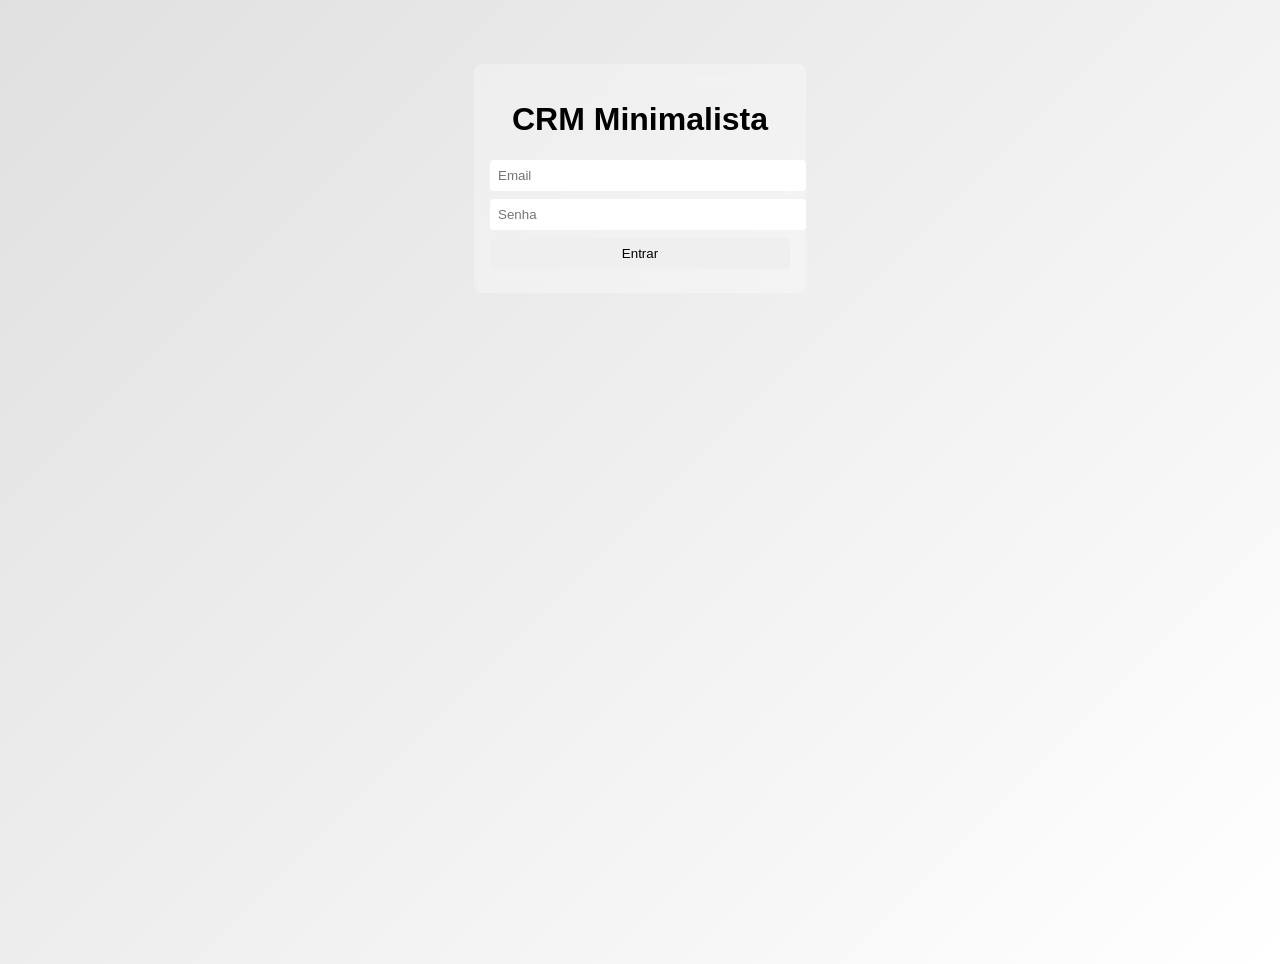
==== index.html @ f99db83a "Add initial CRM skeleton" ====
<!DOCTYPE html>
<html lang="pt-BR">
<head>
    <meta charset="UTF-8">
    <meta name="viewport" content="width=device-width, initial-scale=1.0">
    <title>CRM - Login</title>
    <link rel="stylesheet" href="css/style.css">
</head>
<body>
    <div class="login-container glass">
        <h1>CRM Minimalista</h1>
        <form action="php/auth.php" method="post">
            <input type="email" name="email" placeholder="Email" required>
            <input type="password" name="password" placeholder="Senha" required>
            <button type="submit">Entrar</button>
        </form>
    </div>
</body>
</html>
---- css/style.css ----
body {
    margin: 0;
    font-family: Arial, sans-serif;
    background: linear-gradient(135deg, #e0e0e0, #ffffff);
    min-height: 100vh;
}

.glass {
    backdrop-filter: blur(10px);
    background: rgba(255, 255, 255, 0.3);
    border-radius: 8px;
    padding: 1rem;
    margin: 1rem;
}

header nav a {
    margin-right: 1rem;
    text-decoration: none;
}

.login-container {
    max-width: 300px;
    margin: 4rem auto;
    text-align: center;
}

input, button {
    display: block;
    width: 100%;
    padding: 0.5rem;
    margin: 0.5rem 0;
    border-radius: 4px;
    border: none;
}
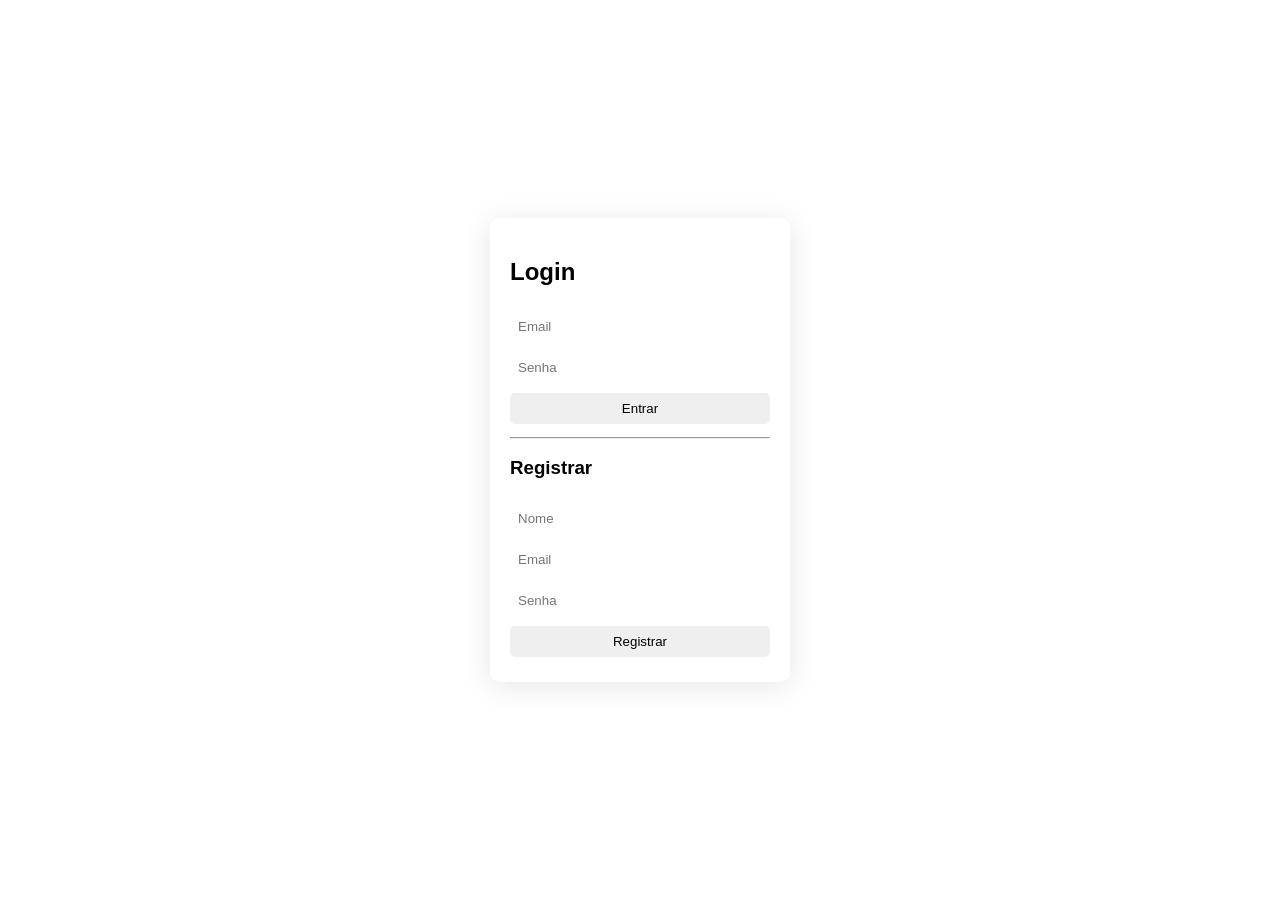
==== commit bd664074: "Add minimal CRM frontend and PHP backend" ====
--- a/index.html
+++ b/index.html
@@ -1,19 +1,28 @@
 <!DOCTYPE html>
 <html lang="pt-BR">
 <head>
-    <meta charset="UTF-8">
-    <meta name="viewport" content="width=device-width, initial-scale=1.0">
-    <title>CRM - Login</title>
-    <link rel="stylesheet" href="css/style.css">
+<meta charset="UTF-8">
+<title>Login</title>
+<link rel="stylesheet" href="css/style.css">
 </head>
 <body>
-    <div class="login-container glass">
-        <h1>CRM Minimalista</h1>
-        <form action="php/auth.php" method="post">
-            <input type="email" name="email" placeholder="Email" required>
-            <input type="password" name="password" placeholder="Senha" required>
-            <button type="submit">Entrar</button>
-        </form>
-    </div>
+<div class="container">
+<h2>Login</h2>
+<form action="php/auth.php" method="POST">
+<input type="hidden" name="action" value="login">
+<input type="email" name="email" placeholder="Email" required>
+<input type="password" name="password" placeholder="Senha" required>
+<button type="submit">Entrar</button>
+</form>
+<hr>
+<h3>Registrar</h3>
+<form action="php/auth.php" method="POST">
+<input type="hidden" name="action" value="register">
+<input type="text" name="name" placeholder="Nome" required>
+<input type="email" name="email" placeholder="Email" required>
+<input type="password" name="password" placeholder="Senha" required>
+<button type="submit">Registrar</button>
+</form>
+</div>
 </body>
 </html>
--- a/css/style.css
+++ b/css/style.css
@@ -1,34 +1,31 @@
+* { box-sizing: border-box; }
 body {
-    margin: 0;
-    font-family: Arial, sans-serif;
-    background: linear-gradient(135deg, #e0e0e0, #ffffff);
-    min-height: 100vh;
+  font-family: Arial, sans-serif;
+  background: url('https://source.unsplash.com/1600x900/?nature') no-repeat center center fixed;
+  background-size: cover;
+  margin: 0;
+  display: flex;
+  justify-content: center;
+  align-items: center;
+  height: 100vh;
 }
-
-.glass {
-    backdrop-filter: blur(10px);
-    background: rgba(255, 255, 255, 0.3);
-    border-radius: 8px;
-    padding: 1rem;
-    margin: 1rem;
+.container {
+  background: rgba(255, 255, 255, 0.2);
+  backdrop-filter: blur(10px);
+  border-radius: 10px;
+  padding: 20px;
+  width: 300px;
+  box-shadow: 0 4px 30px rgba(0,0,0,0.1);
+  color: #000;
 }
-
-header nav a {
-    margin-right: 1rem;
-    text-decoration: none;
+input, button, textarea {
+  width: 100%;
+  padding: 8px;
+  margin: 5px 0;
+  border: none;
+  border-radius: 5px;
 }
-
-.login-container {
-    max-width: 300px;
-    margin: 4rem auto;
-    text-align: center;
-}
-
-input, button {
-    display: block;
-    width: 100%;
-    padding: 0.5rem;
-    margin: 0.5rem 0;
-    border-radius: 4px;
-    border: none;
-}
+nav a { margin: 0 10px; color: #fff; text-decoration: none; }
+.kanban { display: flex; gap: 10px; }
+.column { flex: 1; background: rgba(255,255,255,0.2); padding: 10px; border-radius: 5px; min-height: 200px; }
+.card { background: rgba(255,255,255,0.6); margin:5px; padding:5px; border-radius:5px; cursor: grab; }
